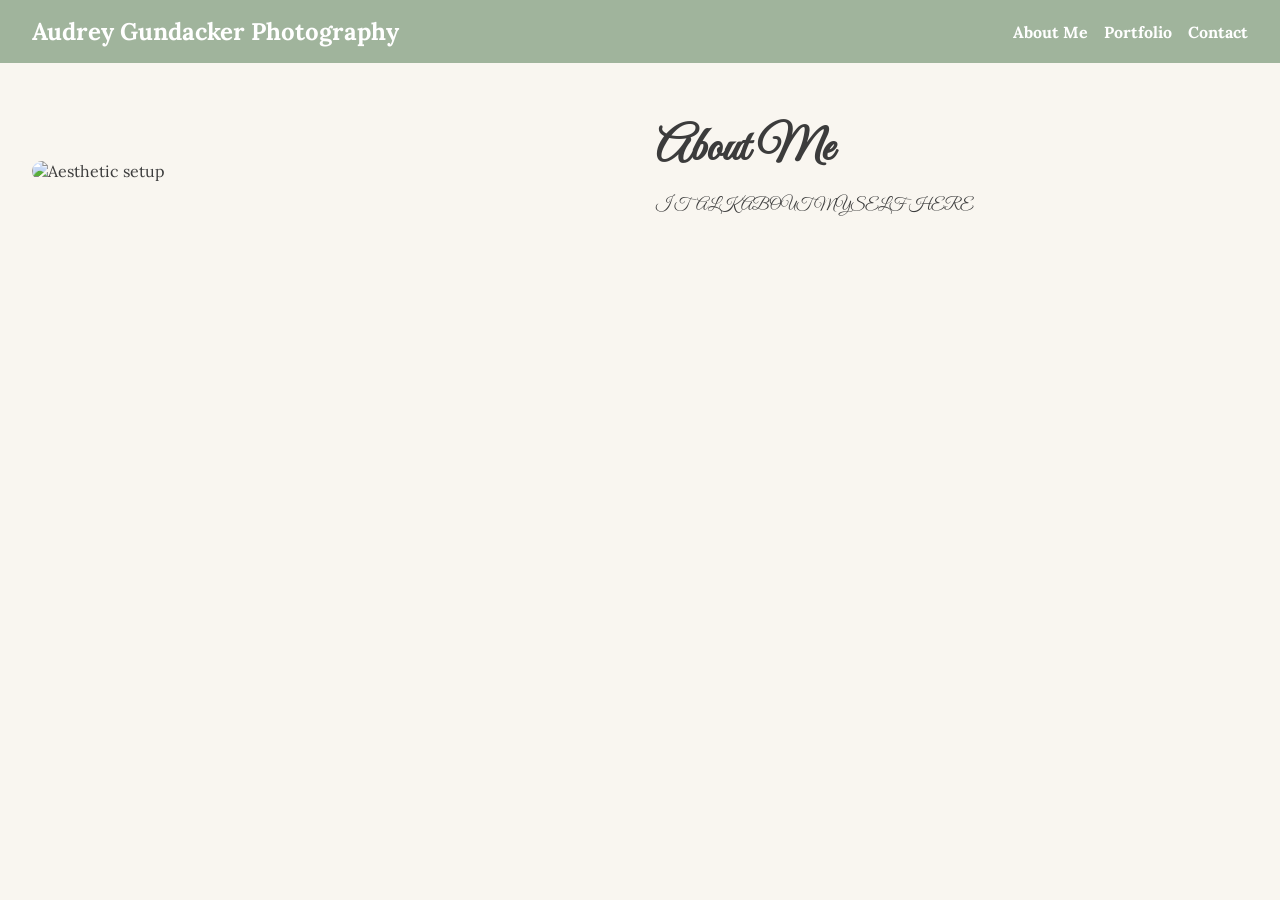
==== index.html @ 61b1de72 "edits" ====
<!DOCTYPE html>
<html lang="en">
<head>
  <meta charset="UTF-8" />
  <meta name="viewport" content="width=device-width, initial-scale=1.0" />
  <title>Cottagecore Portfolio</title>
  <link href="https://fonts.googleapis.com/css2?family=Great+Vibes&family=Lora&display=swap" rel="stylesheet">
  <style>
    html {
      scroll-behavior: smooth;
    }
    body {
      font-family: 'Lora', serif;
      margin: 0;
      background-color: #f9f6f0;
      color: #3c3c3c;
      opacity: 0;
      transition: opacity 0.5s ease-in;
    }
    .fade-in {
    opacity: 1;
    }
    .top-banner {
      background: #fad9c4;
      text-align: center;
      padding: 0.5rem;
      font-size: 0.9rem;
    }
    .navbar {
      display: flex;
      justify-content: space-between;
      align-items: center;
      background-color: #a0b49c;
      padding: 1rem 2rem;
      position: sticky;
      top: 0;
      z-index: 1000;
    }
    .navbar .logo {
      font-size: 1.5rem;
      font-weight: bold;
      color: white;
    }
    .navbar ul {
      list-style: none;
      display: flex;
      gap: 1rem;
      margin: 0;
      padding: 0;
    }
    .navbar a {
      text-decoration: none;
      color: white;
      font-weight: bold;
    }
    section {
      padding: 3rem 2rem;
    }
    .hero {
      display: flex;
      flex-wrap: wrap;
      align-items: center;
    }
    .hero img {
      max-width: 100%;
      border-radius: 1rem;
      flex: 1;
    }
    .hero-text {
      flex: 1;
      margin-left: 2rem;
      font-family: 'Great Vibes', cursive;
    }
    .hero-text h1 {
      font-size: 3rem;
      margin: 0.5rem 0;
    }
    .hero-text button {
      background-color: #a0b49c;
      color: white;
      padding: 0.5rem 1rem;
      border: none;
      border-radius: 5px;
      cursor: pointer;
    }
  </style>
</head>
<body>
  <!--<header class="top-banner">ANNOUNCEMENT HERE!!! YIPPE!!!</header>-->
  <nav class="navbar">
    <div class="logo">Audrey <span>Gundacker Photography</span></div>
    <ul>
      <li><a href="#about">About Me</a></li>
      <li><a href="portfolio.html">Portfolio</a></li>
      <li><a href="contact.html">Contact</a></li>
    </ul>
  </nav>

  <section class="hero" id="about">
    <img src="your-image.jpg" alt="Aesthetic setup">
    <div class="hero-text">
      <!--<p>Welcome to my world of visuals</p> -->
      <h1>About Me</h1>
      <p>I TALK ABOUT MYSELF HERE</p>
      <!-- <button>Read More</button>-->
    </div>
  </section>

  <script>
    window.addEventListener('DOMContentLoaded', () => {
      document.body.classList.add('fade-in');
    });
  </script>
  
</body>
</html>
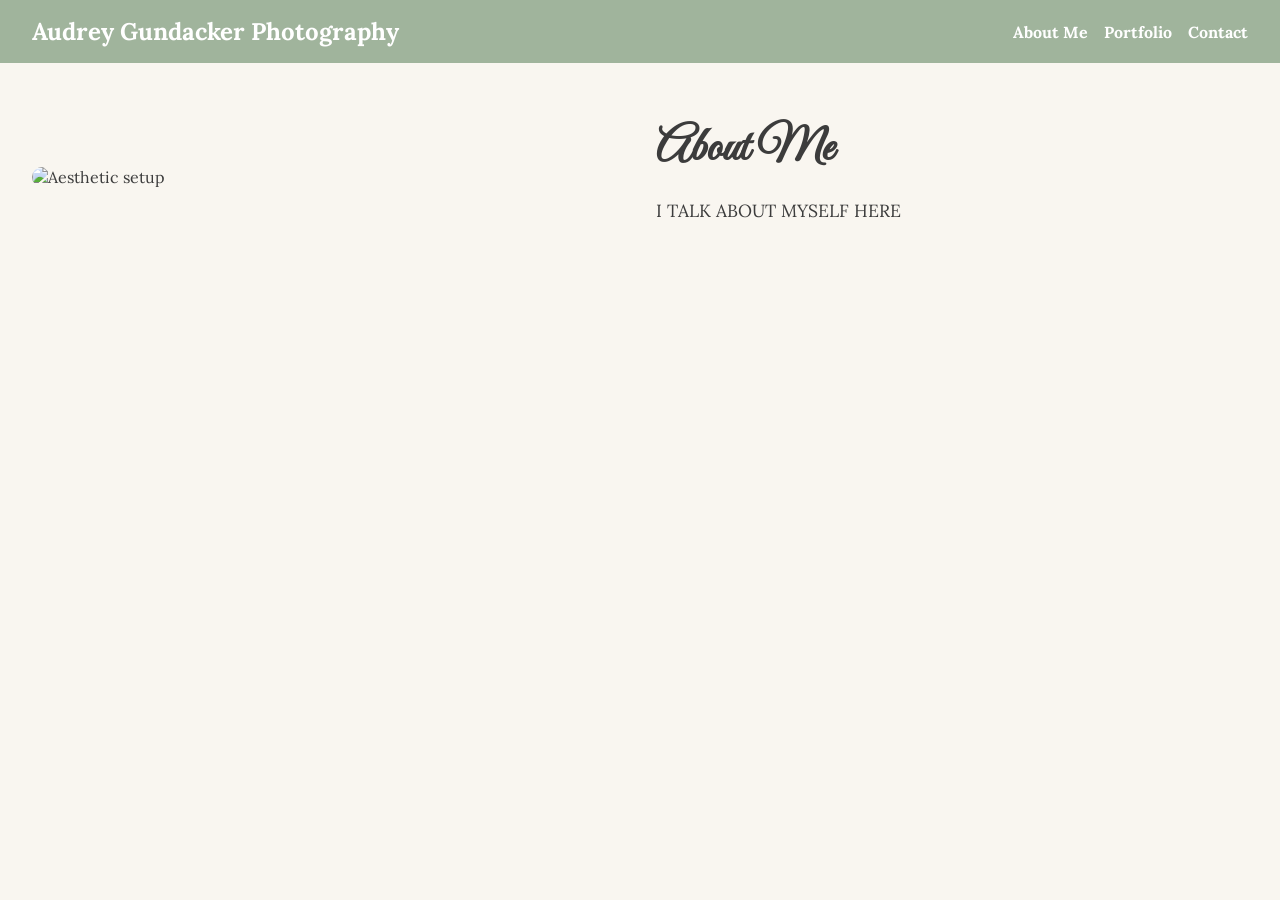
==== commit 42d6e155: "font fix" ====
--- a/index.html
+++ b/index.html
@@ -69,11 +69,16 @@
     .hero-text {
       flex: 1;
       margin-left: 2rem;
-      font-family: 'Great Vibes', cursive;
     }
     .hero-text h1 {
+      font-family: 'Great Vibes', cursive;
       font-size: 3rem;
       margin: 0.5rem 0;
+    }
+    .hero-text p {
+      font-family: 'Lora', serif;
+      font-size: 1.1rem;
+      line-height: 1.6;
     }
     .hero-text button {
       background-color: #a0b49c;
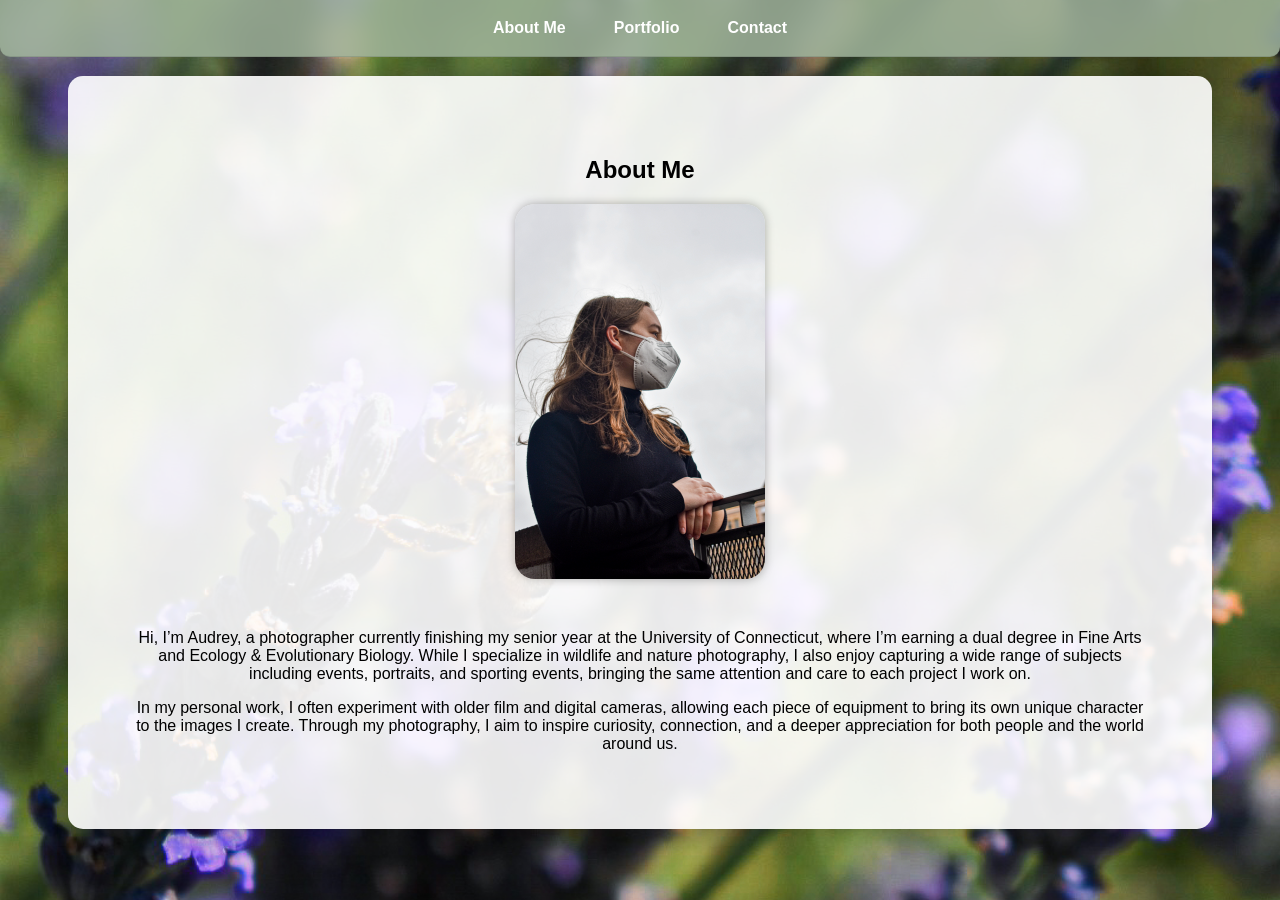
==== commit 804f37e2: "fix" ====
--- a/index.html
+++ b/index.html
@@ -1,121 +1,177 @@
-<!DOCTYPE html>
-<html lang="en">
-<head>
-  <meta charset="UTF-8" />
-  <meta name="viewport" content="width=device-width, initial-scale=1.0" />
-  <title>Cottagecore Portfolio</title>
-  <link href="https://fonts.googleapis.com/css2?family=Great+Vibes&family=Lora&display=swap" rel="stylesheet">
-  <style>
-    html {
-      scroll-behavior: smooth;
-    }
-    body {
-      font-family: 'Lora', serif;
-      margin: 0;
-      background-color: #f9f6f0;
-      color: #3c3c3c;
-      opacity: 0;
-      transition: opacity 0.5s ease-in;
-    }
-    .fade-in {
-    opacity: 1;
-    }
-    .top-banner {
-      background: #fad9c4;
-      text-align: center;
-      padding: 0.5rem;
-      font-size: 0.9rem;
-    }
-    .navbar {
-      display: flex;
-      justify-content: space-between;
-      align-items: center;
-      background-color: #a0b49c;
-      padding: 1rem 2rem;
-      position: sticky;
-      top: 0;
-      z-index: 1000;
-    }
-    .navbar .logo {
-      font-size: 1.5rem;
-      font-weight: bold;
-      color: white;
-    }
-    .navbar ul {
-      list-style: none;
-      display: flex;
-      gap: 1rem;
-      margin: 0;
-      padding: 0;
-    }
-    .navbar a {
-      text-decoration: none;
-      color: white;
-      font-weight: bold;
-    }
-    section {
-      padding: 3rem 2rem;
-    }
-    .hero {
-      display: flex;
-      flex-wrap: wrap;
-      align-items: center;
-    }
-    .hero img {
-      max-width: 100%;
-      border-radius: 1rem;
-      flex: 1;
-    }
-    .hero-text {
-      flex: 1;
-      margin-left: 2rem;
-    }
-    .hero-text h1 {
-      font-family: 'Great Vibes', cursive;
-      font-size: 3rem;
-      margin: 0.5rem 0;
-    }
-    .hero-text p {
-      font-family: 'Lora', serif;
-      font-size: 1.1rem;
-      line-height: 1.6;
-    }
-    .hero-text button {
-      background-color: #a0b49c;
-      color: white;
-      padding: 0.5rem 1rem;
-      border: none;
-      border-radius: 5px;
-      cursor: pointer;
-    }
-  </style>
-</head>
-<body>
-  <!--<header class="top-banner">ANNOUNCEMENT HERE!!! YIPPE!!!</header>-->
-  <nav class="navbar">
-    <div class="logo">Audrey <span>Gundacker Photography</span></div>
-    <ul>
-      <li><a href="#about">About Me</a></li>
-      <li><a href="portfolio.html">Portfolio</a></li>
-      <li><a href="contact.html">Contact</a></li>
-    </ul>
-  </nav>
-
-  <section class="hero" id="about">
-    <img src="your-image.jpg" alt="Aesthetic setup">
-    <div class="hero-text">
-      <!--<p>Welcome to my world of visuals</p> -->
-      <h1>About Me</h1>
-      <p>I TALK ABOUT MYSELF HERE</p>
-      <!-- <button>Read More</button>-->
-    </div>
-  </section>
-
-  <script>
-    window.addEventListener('DOMContentLoaded', () => {
-      document.body.classList.add('fade-in');
-    });
-  </script>
-  
-</body>
-</html>
+<!DOCTYPE html>
+<html lang="en">
+<head>
+  <meta charset="UTF-8">
+  <title>Full Frame Scroll Website</title>
+  <link rel="stylesheet" href="styles.css">
+</head>
+<body>
+
+  <!-- Navigation -->
+  <div class="navbar">
+    <!--<a href="#home">Home</a>-->
+    <ul>
+      <li><a href="#" data-target="about">About Me</a></li>
+      <li><a href="#" data-target="portfolio">Portfolio</a></li>
+      <li><a href="#" data-target="contact">Contact</a></li>
+    </ul>
+  </div>
+
+  <!-- Full screen sections -->
+  <div class="scroll-container">
+    <!--
+        <section id="home" class="frame">
+      <div class="frame-content">
+        <h1>Home</h1>
+        <p>Welcome to my portfolio!</p>
+      </div>
+    </section>
+    -->
+
+    <section id="about" class="frame">
+      <div class="frame-content">
+        <h1>About Me</h1>
+        <img src="MeImage.jpg" alt="Me" class="about-image">
+        <p>Hi, I’m Audrey, a photographer currently finishing my senior year at the University of Connecticut, where I’m earning a dual degree in Fine Arts and Ecology & Evolutionary Biology. While I specialize in wildlife and nature photography, I also enjoy capturing a wide range of subjects including events, portraits, and sporting events, bringing the same attention and care to each project I work on.</p>
+        <p>In my personal work, I often experiment with older film and digital cameras, allowing each piece of equipment to bring its own unique character to the images I create. Through my photography, I aim to inspire curiosity, connection, and a deeper appreciation for both people and the world around us.</p>
+     </div>
+    </section>
+
+
+    <section id="portfolio" class="frame">
+      <div class="frame-content portfolio-container">
+        <h1>Portfolio</h1>
+
+        <div class="portfolio-nav">
+          <!-- Categories will be inserted here dynamically -->
+        </div>
+
+        <div id="image-grid" class="portfolio-images">
+          <!-- Images will be inserted here dynamically -->
+        </div>
+
+        <div class="pagination-controls">
+          <button id="prevPage" disabled>&laquo; Prev</button>
+          <span id="pageIndicator">Page 1</span>
+          <button id="nextPage">Next &raquo;</button>
+        </div>
+    </div>
+  </section>
+
+
+    <section id="contact" class="frame">
+      <div class="frame-content">
+        <h1>Contact Me</h1>
+        <p>Contact me for any information about bookings, gigs, and so on.</p>
+
+      <div class="contact-info">
+
+      <div class="instagram">
+        <img src="info/instagramIcon.png" alt="Instagram" class="social-icon">
+        <a href="https://www.instagram.com/audreyg_photography" target="_blank">Instagram</a>
+      </div>
+
+      <p>Email: audrey.gundacker@gmail.com</p>
+      <p>Phone: (206)-962-9249</p>
+
+      </div>
+    </div>
+  </section>
+
+
+  </div>
+
+</body>
+</html>
+
+<script>
+  document.querySelectorAll('a[data-target]').forEach(link => {
+    link.addEventListener('click', function (e) {
+      e.preventDefault();
+      const sectionId = this.getAttribute('data-target');
+      const section = document.getElementById(sectionId);
+      if (section) {
+        section.scrollIntoView({ behavior: 'smooth' });
+      }
+    });
+  });
+</script>
+
+<script>
+const imageData = [];
+let currentCategory = null;
+let currentPage = 1;
+const imagesPerPage = 10;
+
+// Load image data from JSON
+fetch('imagesJsonFile.json')
+  .then(res => res.json())
+  .then(data => {
+    imageData.push(...data);
+    const categories = [...new Set(imageData.map(img => img.category))];
+    renderCategoryButtons(categories);
+    if (categories.length) {
+      selectCategory(categories[0]);
+    }
+  });
+
+function renderCategoryButtons(categories) {
+  const nav = document.querySelector('.portfolio-nav');
+  nav.innerHTML = '';
+  categories.forEach(cat => {
+    const btn = document.createElement('button');
+    btn.textContent = cat;
+    btn.addEventListener('click', () => selectCategory(cat));
+    nav.appendChild(btn);
+  });
+}
+
+function selectCategory(category) {
+  currentCategory = category;
+  currentPage = 1;
+  updateActiveCategory();
+  renderImages();
+}
+
+function updateActiveCategory() {
+  document.querySelectorAll('.portfolio-nav button').forEach(btn => {
+    btn.classList.toggle('active', btn.textContent === currentCategory);
+  });
+}
+
+function renderImages() {
+  const container = document.getElementById('image-grid');
+  const filtered = imageData.filter(img => img.category === currentCategory);
+  const start = (currentPage - 1) * imagesPerPage;
+  const end = start + imagesPerPage;
+  const pagedImages = filtered.slice(start, end);
+
+  container.innerHTML = '';
+  pagedImages.forEach(img => {
+    const image = document.createElement('img');
+    image.src = img.src;
+    image.alt = '';
+    container.appendChild(image);
+  });
+
+  document.getElementById('pageIndicator').textContent =
+    `Page ${currentPage} of ${Math.ceil(filtered.length / imagesPerPage)}`;
+  document.getElementById('prevPage').disabled = currentPage === 1;
+  document.getElementById('nextPage').disabled = end >= filtered.length;
+}
+
+document.getElementById('prevPage').addEventListener('click', () => {
+  if (currentPage > 1) {
+    currentPage--;
+    renderImages();
+  }
+});
+
+document.getElementById('nextPage').addEventListener('click', () => {
+  const filtered = imageData.filter(img => img.category === currentCategory);
+  if ((currentPage * imagesPerPage) < filtered.length) {
+    currentPage++;
+    renderImages();
+  }
+});
+</script>
--- a/styles.css
+++ b/styles.css
@@ -0,0 +1,183 @@
+/* Full page background image */
+body {
+  margin: 0;
+  padding: 0;
+  height: 100vh;
+  background-image: url('BackgroundImage.jpg'); /* Replace with your image */
+  background-size: cover;
+  background-position: center;
+  background-attachment: fixed;
+  font-family: Arial, sans-serif;
+}
+
+html {
+  scroll-behavior: smooth;
+}
+
+.navbar {
+  background-color: rgba(160, 180, 156, 0.85);
+  position: fixed;
+  top: 0;
+  width: 100%;
+  z-index: 1000;
+  padding: 1rem 0;
+  display: flex;
+  justify-content: center;
+  align-items: center;
+  border-bottom: 1px solid rgba(0, 0, 0, 0.1);
+  backdrop-filter: blur(10px);
+  border-radius: 0 0 10px 10px;
+}
+
+.navbar ul {
+  list-style: none;
+  display: flex;
+  gap: 2rem;
+  margin: 0;
+  padding: 0;
+}
+
+.navbar li {
+  display: flex;
+  align-items: center;
+}
+
+.navbar a {
+  color: white;
+  text-decoration: none;
+  font-weight: bold;
+  font-size: 1rem;
+  line-height: 1;
+  padding: 0.25rem 0.5rem;
+  transition: color 0.3s ease;
+}
+
+.navbar a:hover {
+  text-decoration: underline;
+  color: #f0f0f0;
+}
+
+/* Snap scrolling behavior */
+.scroll-container {
+  overflow-y: auto;
+  height: 100vh;
+}
+
+/* Full frame sections */
+
+
+/* Inner content box (your frame look) */
+.frame-content {
+  background: rgba(255, 255, 255, 0.9);
+  padding: 60px;
+  border-radius: 15px;
+  box-shadow: 0 0 30px rgba(0,0,0,0.3);
+  width: 80%;       /* Make it take 80% of screen width */
+  max-width: 1400px; /* But don't let it get insanely wide on huge monitors */
+  text-align: center;
+}
+
+/* Contact section styles */
+.contact-info {
+  margin-top: 30px;
+  font-size: 18px;
+  text-align: center;
+}
+
+.instagram {
+  display: inline-flex;
+  align-items: center;
+  justify-content: center;
+  margin-bottom: 20px;
+  gap: 2.5px; /* Adds nice spacing */
+}
+
+.social-icon {
+  width: 20px;
+  height: 20px;
+}
+
+/* Add margin to frames to create spacing from navbar */
+.frame {
+  padding-top: calc(60px + 1rem); /* keeps navbar space */
+  margin-bottom: 5px;            /* reduce space between frames */
+  min-height: 80vh;
+  width: 100%;
+  display: flex;
+  justify-content: center;
+  align-items: center;
+  box-sizing: border-box;
+}
+
+/* Style for about image */
+.about-image {
+  width: 250px; /* adjust as needed */
+  height: auto;
+  border-radius: 20px;
+  margin-bottom: 30px;
+  box-shadow: 0 0 10px rgba(0,0,0,0.3);
+}
+
+.portfolio-container {
+  display: flex;
+  flex-direction: column;
+  align-items: center;
+  gap: 1rem;
+}
+
+.portfolio-nav {
+  display: flex;
+  flex-wrap: wrap;
+  gap: 10px;
+  justify-content: center;
+}
+
+.portfolio-nav button {
+  padding: 8px 16px;
+  background-color: #a0b49c;
+  color: white;
+  border: none;
+  border-radius: 8px;
+  cursor: pointer;
+  font-weight: bold;
+  transition: background-color 0.3s;
+}
+
+.portfolio-nav button.active,
+.portfolio-nav button:hover {
+  background-color: #8a9f7e;
+}
+
+.portfolio-images {
+  display: grid;
+  grid-template-columns: repeat(auto-fit, minmax(220px, 1fr));
+  gap: 15px;
+  width: 100%;
+}
+
+.portfolio-images img {
+  width: 100%;
+  border-radius: 10px;
+  box-shadow: 0 0 10px rgba(0,0,0,0.2);
+}
+
+.pagination-controls {
+  display: flex;
+  align-items: center;
+  gap: 1rem;
+  margin-top: 10px;
+}
+
+.pagination-controls button {
+  padding: 6px 12px;
+  border: none;
+  border-radius: 6px;
+  font-weight: bold;
+  background-color: #ccc;
+  cursor: pointer;
+}
+
+.pagination-controls button:disabled {
+  opacity: 0.5;
+  cursor: not-allowed;
+}
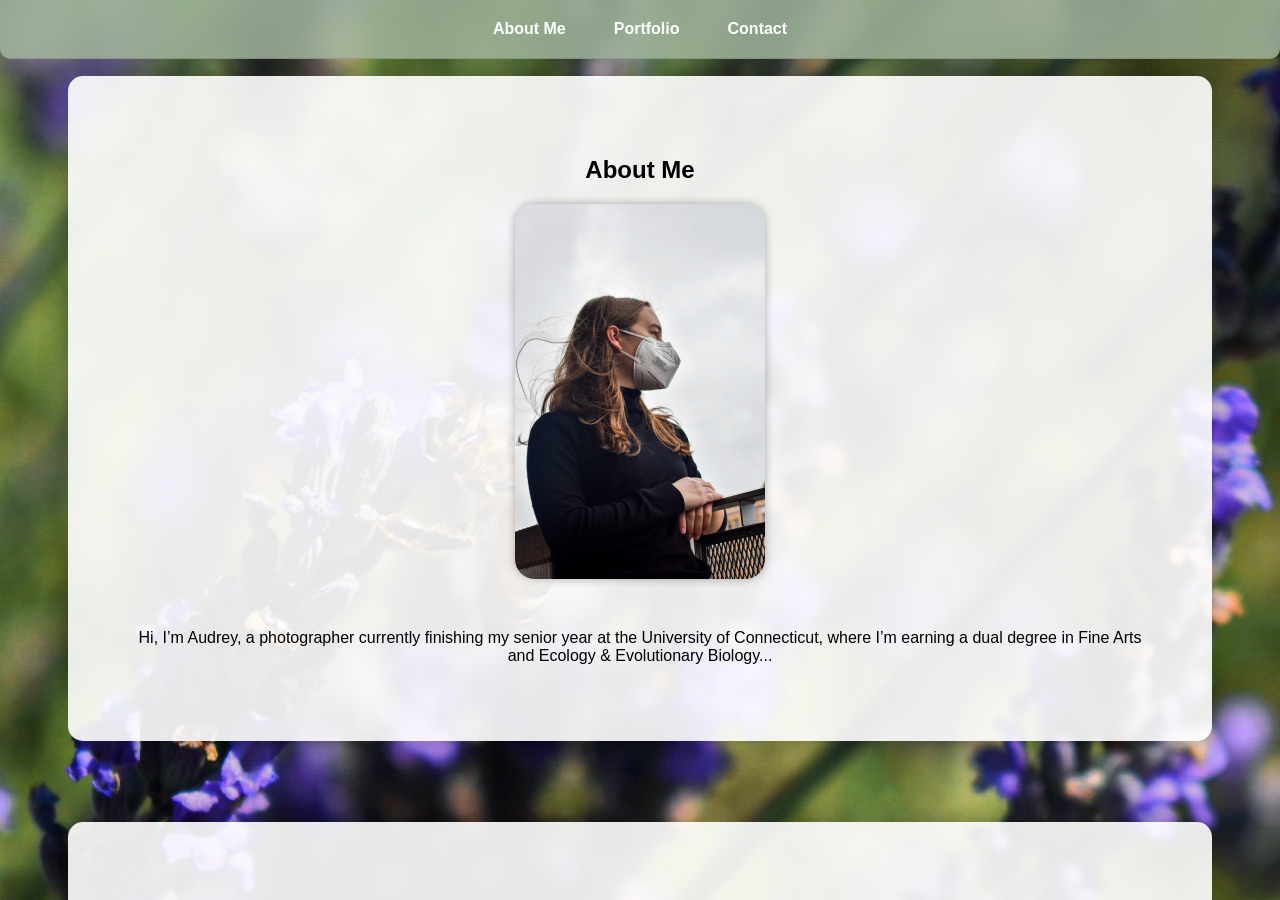
==== commit 2bf248d1: "update" ====
--- a/index.html
+++ b/index.html
@@ -9,7 +9,6 @@
 
   <!-- Navigation -->
   <div class="navbar">
-    <!--<a href="#home">Home</a>-->
     <ul>
       <li><a href="#" data-target="about">About Me</a></li>
       <li><a href="#" data-target="portfolio">Portfolio</a></li>
@@ -17,68 +16,48 @@
     </ul>
   </div>
 
-  <!-- Full screen sections -->
   <div class="scroll-container">
-    <!--
-        <section id="home" class="frame">
-      <div class="frame-content">
-        <h1>Home</h1>
-        <p>Welcome to my portfolio!</p>
-      </div>
-    </section>
-    -->
-
     <section id="about" class="frame">
       <div class="frame-content">
         <h1>About Me</h1>
         <img src="MeImage.jpg" alt="Me" class="about-image">
-        <p>Hi, I’m Audrey, a photographer currently finishing my senior year at the University of Connecticut, where I’m earning a dual degree in Fine Arts and Ecology & Evolutionary Biology. While I specialize in wildlife and nature photography, I also enjoy capturing a wide range of subjects including events, portraits, and sporting events, bringing the same attention and care to each project I work on.</p>
-        <p>In my personal work, I often experiment with older film and digital cameras, allowing each piece of equipment to bring its own unique character to the images I create. Through my photography, I aim to inspire curiosity, connection, and a deeper appreciation for both people and the world around us.</p>
-     </div>
+        <p>Hi, I’m Audrey, a photographer currently finishing my senior year at the University of Connecticut, where I’m earning a dual degree in Fine Arts and Ecology & Evolutionary Biology...</p>
+      </div>
     </section>
-
 
     <section id="portfolio" class="frame">
       <div class="frame-content portfolio-container">
         <h1>Portfolio</h1>
-
-        <div class="portfolio-nav">
-          <!-- Categories will be inserted here dynamically -->
-        </div>
-
-        <div id="image-grid" class="portfolio-images">
-          <!-- Images will be inserted here dynamically -->
-        </div>
-
+        <div class="portfolio-nav"></div>
+        <div id="image-grid" class="portfolio-images"></div>
         <div class="pagination-controls">
           <button id="prevPage" disabled>&laquo; Prev</button>
           <span id="pageIndicator">Page 1</span>
           <button id="nextPage">Next &raquo;</button>
         </div>
-    </div>
-  </section>
-
+      </div>
+    </section>
 
     <section id="contact" class="frame">
       <div class="frame-content">
         <h1>Contact Me</h1>
         <p>Contact me for any information about bookings, gigs, and so on.</p>
+        <div class="contact-info">
+          <div class="instagram">
+            <img src="info/instagramIcon.png" alt="Instagram" class="social-icon">
+            <a href="https://www.instagram.com/audreyg_photography" target="_blank">Instagram</a>
+          </div>
+          <p>Email: audrey.gundacker@gmail.com</p>
+          <p>Phone: (206)-962-9249</p>
+        </div>
+      </div>
+    </section>
+  </div>
 
-      <div class="contact-info">
-
-      <div class="instagram">
-        <img src="info/instagramIcon.png" alt="Instagram" class="social-icon">
-        <a href="https://www.instagram.com/audreyg_photography" target="_blank">Instagram</a>
-      </div>
-
-      <p>Email: audrey.gundacker@gmail.com</p>
-      <p>Phone: (206)-962-9249</p>
-
-      </div>
-    </div>
-  </section>
-
-
+  <!-- Modal for full image view -->
+  <div id="imageModal">
+    <span class="close-btn" onclick="closeModal()">&times;</span>
+    <img id="modalImage" src="" alt="Full Image">
   </div>
 
 </body>
@@ -95,83 +74,104 @@
       }
     });
   });
-</script>
 
-<script>
-const imageData = [];
-let currentCategory = null;
-let currentPage = 1;
-const imagesPerPage = 10;
+  const imageData = [];
+  let currentCategory = null;
+  let currentPage = 1;
+  const imagesPerPage = 10;
 
-// Load image data from JSON
-fetch('imagesJsonFile.json')
-  .then(res => res.json())
-  .then(data => {
-    imageData.push(...data);
-    const categories = [...new Set(imageData.map(img => img.category))];
-    renderCategoryButtons(categories);
-    if (categories.length) {
-      selectCategory(categories[0]);
+  fetch('imagesJsonFile.json')
+    .then(res => res.json())
+    .then(data => {
+      imageData.push(...data);
+      preloadImages(data);
+      const categories = [...new Set(data.map(img => img.category))];
+      renderCategoryButtons(categories);
+      if (categories.length) selectCategory(categories[0]);
+    });
+
+  function preloadImages(data) {
+    data.forEach(img => {
+      const preload = new Image();
+      preload.src = img.src;
+    });
+  }
+
+  function renderCategoryButtons(categories) {
+    const nav = document.querySelector('.portfolio-nav');
+    nav.innerHTML = '';
+    categories.forEach(cat => {
+      const btn = document.createElement('button');
+      btn.textContent = cat;
+      btn.addEventListener('click', () => selectCategory(cat));
+      nav.appendChild(btn);
+    });
+  }
+
+  function selectCategory(category) {
+    currentCategory = category;
+    currentPage = 1;
+    updateActiveCategory();
+    renderImages();
+  }
+
+  function updateActiveCategory() {
+    document.querySelectorAll('.portfolio-nav button').forEach(btn => {
+      btn.classList.toggle('active', btn.textContent === currentCategory);
+    });
+  }
+
+  function renderImages() {
+    const container = document.getElementById('image-grid');
+    const filtered = imageData.filter(img => img.category === currentCategory);
+    const start = (currentPage - 1) * imagesPerPage;
+    const end = start + imagesPerPage;
+    const pagedImages = filtered.slice(start, end);
+
+    container.innerHTML = '';
+    pagedImages.forEach(img => {
+      const image = document.createElement('img');
+      image.src = img.src;
+      image.alt = '';
+      image.addEventListener('click', () => showModal(img.src));
+      container.appendChild(image);
+    });
+
+    document.getElementById('pageIndicator').textContent =
+      `Page ${currentPage} of ${Math.ceil(filtered.length / imagesPerPage)}`;
+    document.getElementById('prevPage').disabled = currentPage === 1;
+    document.getElementById('nextPage').disabled = end >= filtered.length;
+  }
+
+  document.getElementById('prevPage').addEventListener('click', () => {
+    if (currentPage > 1) {
+      currentPage--;
+      renderImages();
     }
   });
 
-function renderCategoryButtons(categories) {
-  const nav = document.querySelector('.portfolio-nav');
-  nav.innerHTML = '';
-  categories.forEach(cat => {
-    const btn = document.createElement('button');
-    btn.textContent = cat;
-    btn.addEventListener('click', () => selectCategory(cat));
-    nav.appendChild(btn);
-  });
-}
-
-function selectCategory(category) {
-  currentCategory = category;
-  currentPage = 1;
-  updateActiveCategory();
-  renderImages();
-}
-
-function updateActiveCategory() {
-  document.querySelectorAll('.portfolio-nav button').forEach(btn => {
-    btn.classList.toggle('active', btn.textContent === currentCategory);
-  });
-}
-
-function renderImages() {
-  const container = document.getElementById('image-grid');
-  const filtered = imageData.filter(img => img.category === currentCategory);
-  const start = (currentPage - 1) * imagesPerPage;
-  const end = start + imagesPerPage;
-  const pagedImages = filtered.slice(start, end);
-
-  container.innerHTML = '';
-  pagedImages.forEach(img => {
-    const image = document.createElement('img');
-    image.src = img.src;
-    image.alt = '';
-    container.appendChild(image);
+  document.getElementById('nextPage').addEventListener('click', () => {
+    const filtered = imageData.filter(img => img.category === currentCategory);
+    if ((currentPage * imagesPerPage) < filtered.length) {
+      currentPage++;
+      renderImages();
+    }
   });
 
-  document.getElementById('pageIndicator').textContent =
-    `Page ${currentPage} of ${Math.ceil(filtered.length / imagesPerPage)}`;
-  document.getElementById('prevPage').disabled = currentPage === 1;
-  document.getElementById('nextPage').disabled = end >= filtered.length;
-}
+  function showModal(src) {
+    const modal = document.getElementById('imageModal');
+    const modalImg = document.getElementById('modalImage');
+    modal.style.display = 'flex';
+    modalImg.src = src;
+  }
 
-document.getElementById('prevPage').addEventListener('click', () => {
-  if (currentPage > 1) {
-    currentPage--;
-    renderImages();
+  function closeModal() {
+    const modal = document.getElementById('imageModal');
+    modal.style.display = 'none';
+    document.getElementById('modalImage').src = '';
   }
-});
 
-document.getElementById('nextPage').addEventListener('click', () => {
-  const filtered = imageData.filter(img => img.category === currentCategory);
-  if ((currentPage * imagesPerPage) < filtered.length) {
-    currentPage++;
-    renderImages();
-  }
-});
-</script>
+  document.getElementById('imageModal').addEventListener('click', (e) => {
+    if (e.target.id === 'imageModal') closeModal();
+  });
+</script>
--- a/styles.css
+++ b/styles.css
@@ -1,9 +1,8 @@
-/* Full page background image */
 body {
   margin: 0;
   padding: 0;
   height: 100vh;
-  background-image: url('BackgroundImage.jpg'); /* Replace with your image */
+  background-image: url('BackgroundImage.jpg');
   background-size: cover;
   background-position: center;
   background-attachment: fixed;
@@ -47,7 +46,6 @@
   text-decoration: none;
   font-weight: bold;
   font-size: 1rem;
-  line-height: 1;
   padding: 0.25rem 0.5rem;
   transition: color 0.3s ease;
 }
@@ -57,27 +55,40 @@
   color: #f0f0f0;
 }
 
-/* Snap scrolling behavior */
 .scroll-container {
   overflow-y: auto;
   height: 100vh;
 }
 
-/* Full frame sections */
-
-
-/* Inner content box (your frame look) */
+.frame {
+  padding-top: calc(60px + 1rem);
+  margin-bottom: 5px;
+  min-height: 80vh;
+  width: 100%;
+  display: flex;
+  justify-content: center;
+  align-items: center;
+  box-sizing: border-box;
+}
+
 .frame-content {
   background: rgba(255, 255, 255, 0.9);
   padding: 60px;
   border-radius: 15px;
   box-shadow: 0 0 30px rgba(0,0,0,0.3);
-  width: 80%;       /* Make it take 80% of screen width */
-  max-width: 1400px; /* But don't let it get insanely wide on huge monitors */
+  width: 80%;
+  max-width: 1400px;
   text-align: center;
 }
 
-/* Contact section styles */
+.about-image {
+  width: 250px;
+  height: auto;
+  border-radius: 20px;
+  margin-bottom: 30px;
+  box-shadow: 0 0 10px rgba(0,0,0,0.3);
+}
+
 .contact-info {
   margin-top: 30px;
   font-size: 18px;
@@ -89,7 +100,7 @@
   align-items: center;
   justify-content: center;
   margin-bottom: 20px;
-  gap: 2.5px; /* Adds nice spacing */
+  gap: 2.5px;
 }
 
 .social-icon {
@@ -97,27 +108,7 @@
   height: 20px;
 }
 
-/* Add margin to frames to create spacing from navbar */
-.frame {
-  padding-top: calc(60px + 1rem); /* keeps navbar space */
-  margin-bottom: 5px;            /* reduce space between frames */
-  min-height: 80vh;
-  width: 100%;
-  display: flex;
-  justify-content: center;
-  align-items: center;
-  box-sizing: border-box;
-}
-
-/* Style for about image */
-.about-image {
-  width: 250px; /* adjust as needed */
-  height: auto;
-  border-radius: 20px;
-  margin-bottom: 30px;
-  box-shadow: 0 0 10px rgba(0,0,0,0.3);
-}
-
+/* Portfolio-specific styles */
 .portfolio-container {
   display: flex;
   flex-direction: column;
@@ -157,8 +148,16 @@
 
 .portfolio-images img {
   width: 100%;
+  height: 200px;
+  object-fit: cover;
+  cursor: pointer;
   border-radius: 10px;
   box-shadow: 0 0 10px rgba(0,0,0,0.2);
+  transition: transform 0.3s ease;
+}
+
+.portfolio-images img:hover {
+  transform: scale(1.02);
 }
 
 .pagination-controls {
@@ -181,3 +180,34 @@
   opacity: 0.5;
   cursor: not-allowed;
 }
+
+/* Modal for full image */
+#imageModal {
+  position: fixed;
+  top: 0;
+  left: 0;
+  width: 100%;
+  height: 100%;
+  display: none;
+  align-items: center;
+  justify-content: center;
+  background: rgba(0, 0, 0, 0.8);
+  z-index: 2000;
+}
+
+#imageModal img {
+  max-width: 90%;
+  max-height: 90%;
+  border-radius: 12px;
+  box-shadow: 0 0 20px black;
+}
+
+#imageModal .close-btn {
+  position: absolute;
+  top: 30px;
+  right: 40px;
+  font-size: 2rem;
+  color: white;
+  cursor: pointer;
+  font-weight: bold;
+}
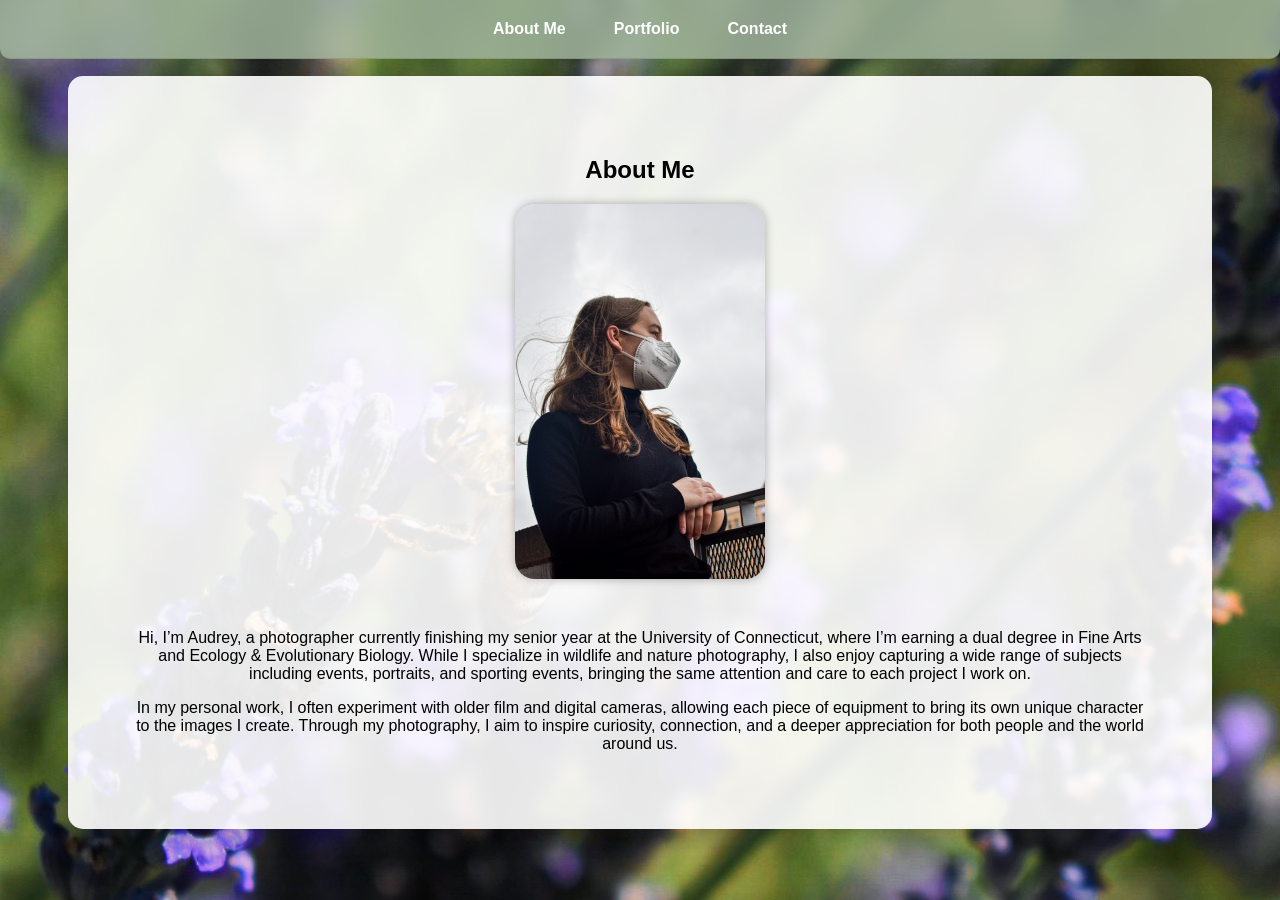
==== commit 113c4836: "about me edit" ====
--- a/index.html
+++ b/index.html
@@ -21,8 +21,8 @@
       <div class="frame-content">
         <h1>About Me</h1>
         <img src="MeImage.jpg" alt="Me" class="about-image">
-        <p>Hi, I’m Audrey, a photographer currently finishing my senior year at the University of Connecticut, where I’m earning a dual degree in Fine Arts and Ecology & Evolutionary Biology...</p>
-      </div>
+        <p>Hi, I’m Audrey, a photographer currently finishing my senior year at the University of Connecticut, where I’m earning a dual degree in Fine Arts and Ecology & Evolutionary Biology. While I specialize in wildlife and nature photography, I also enjoy capturing a wide range of subjects including events, portraits, and sporting events, bringing the same attention and care to each project I work on.</p>
+        <p>In my personal work, I often experiment with older film and digital cameras, allowing each piece of equipment to bring its own unique character to the images I create. Through my photography, I aim to inspire curiosity, connection, and a deeper appreciation for both people and the world around us.</p>      </div>
     </section>
 
     <section id="portfolio" class="frame">
@@ -78,7 +78,7 @@
   const imageData = [];
   let currentCategory = null;
   let currentPage = 1;
-  const imagesPerPage = 10;
+  const imagesPerPage = 12;
 
   fetch('imagesJsonFile.json')
     .then(res => res.json())
